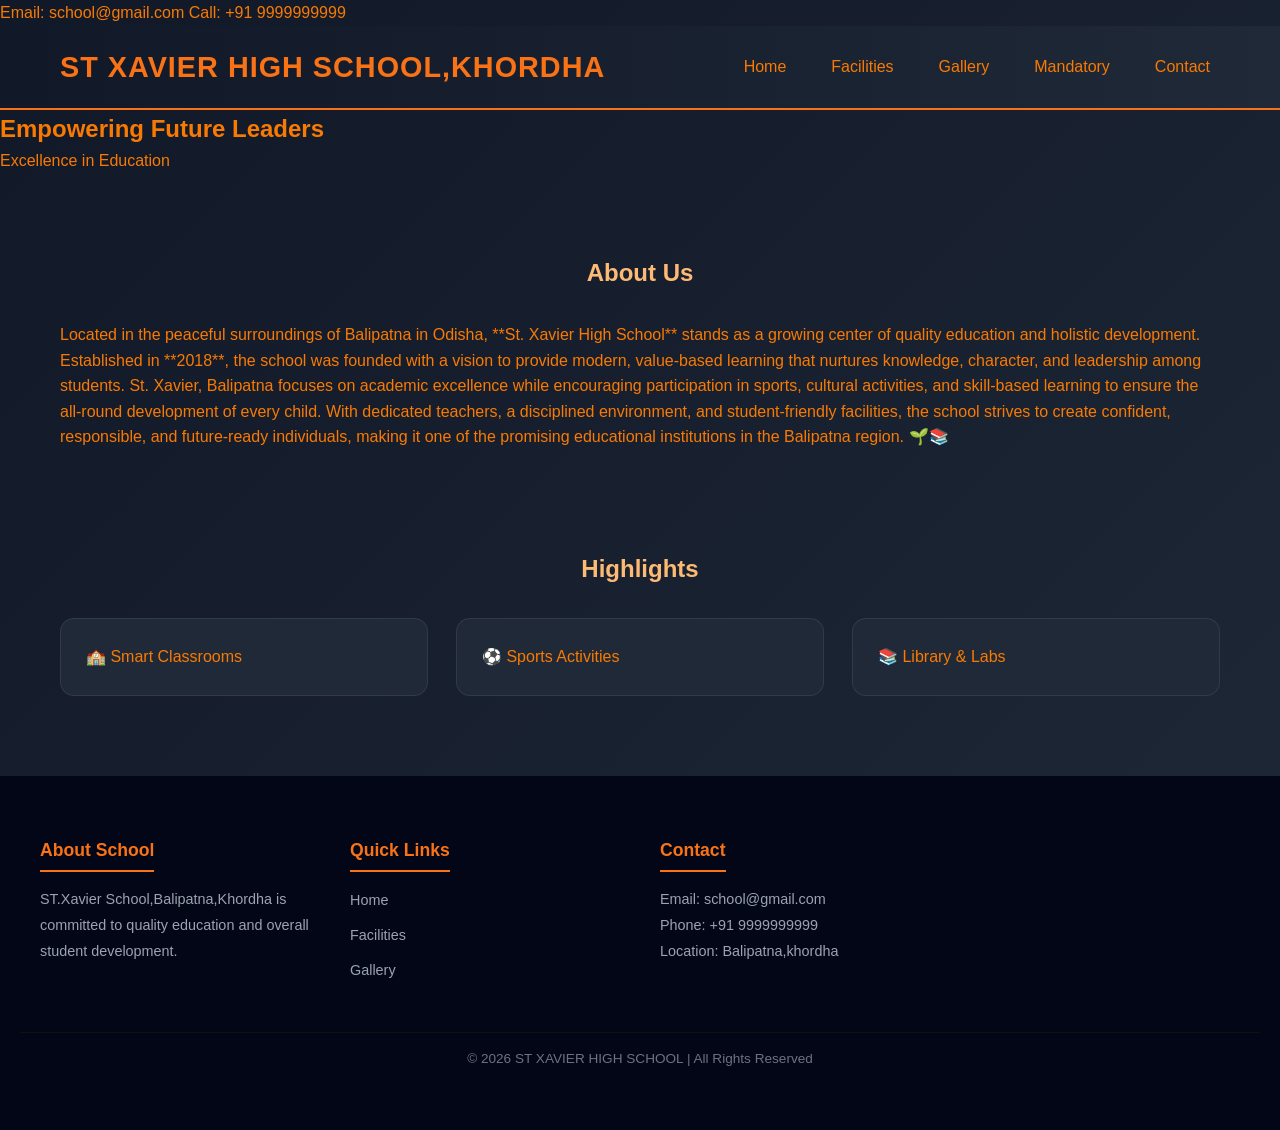
==== index.html @ 2013ecad "first commit" ====
<!DOCTYPE html>
<html>

<head>
    <title>ST XAVIER HIGH SCHOOL</title>
    <link rel="stylesheet" href="style.css">
</head>

<body>

    <div class="top-bar">
        <span>Email: school@gmail.com</span>
        <span>Call: +91 9999999999</span>
    </div>

    <div id="header"></div>

    <section class="hero">
        <h1>Empowering Future Leaders</h1>
        <p>Excellence in Education</p>
    </section>

    <section class="section">
        <h2>About Us</h2>
        <p>Located in the peaceful surroundings of Balipatna in Odisha, **St. Xavier High School** stands as a growing
            center of quality education and holistic development. Established in **2018**, the school was founded with a
            vision to provide modern, value-based learning that nurtures knowledge, character, and leadership among
            students. St. Xavier, Balipatna focuses on academic excellence while encouraging participation in sports,
            cultural activities, and skill-based learning to ensure the all-round development of every child. With
            dedicated teachers, a disciplined environment, and student-friendly facilities, the school strives to create
            confident, responsible, and future-ready individuals, making it one of the promising educational
            institutions in the Balipatna region. 🌱📚

        </p>
    </section>

    <section class="section">
        <h2>Highlights</h2>
        <div class="cards">
            <div class="card">🏫 Smart Classrooms</div>
            <div class="card">⚽ Sports Activities</div>
            <div class="card">📚 Library & Labs</div>
        </div>
    </section>

    <div id="footer"></div>

    <script src="script.js"></script>
</body>

</html>
---- style.css ----
/* --- THEME VARIABLES (NEW COLOR PALETTE) --- */
:root {
    --primary-dark: #111827;
    --secondary-dark: #1f2937;
    --accent: #f97316;        /* Orange Accent */
    --accent-light: #fdba74;
    --text-light: #f97a03;
    --blue: #3a83a8;
    --border: rgba(255,255,255,0.08);
}

/* --- GLOBAL --- */
* {
    margin: 0;
    padding: 0;
    box-sizing: border-box;
    font-family: 'Segoe UI', sans-serif;
}

body {
    background: linear-gradient(135deg, #111827, #1f2937);
    color: var(--text-light);
    line-height: 1.6;
}

/* --- HEADER (COMPLETELY NEW STYLE, SAME STRUCTURE) --- */
header {
    background: linear-gradient(90deg, #111827, #1f2937);
    padding: 18px 0;
    position: sticky;
    top: 0;
    z-index: 1000;
    border-bottom: 2px solid var(--accent);
}

/* NAV */
nav {
    display: flex;
    justify-content: space-between;
    align-items: center;
    max-width: 1200px;
    margin: auto;
    padding: 0 20px;
}

/* LOGO */
.logo-text {
    font-size: 1.8rem;
    font-weight: bold;
    letter-spacing: 1px;
    color: var(--accent);
}

/* NAV LINKS */
nav ul {
    display: flex;
    list-style: none;
}

nav ul li {
    margin-left: 25px;
}

nav ul li a {
    color: var(--text-light);
    text-decoration: none;
    font-weight: 500;
    padding: 6px 10px;
    border-radius: 6px;
    transition: 0.3s;
}

/* Button hover style */
nav ul li a:hover,
nav ul li a.active {
    background: var(--accent);
    color: #111827;
}

/* --- FOOTER --- */
/* --- FOOTER (PROPERLY ALIGNED) --- */
footer {
    background: #020617;
    padding: 60px 20px;
    margin-top: 60px;
}

/* MAIN CONTAINER */
.footer-container {
    max-width: 1200px;
    margin: auto;
    display: grid;
    grid-template-columns: repeat(4, 1fr); /* FIXED 4 COLUMNS */
    gap: 40px;
    align-items: flex-start;
}

/* EACH SECTION */
.footer-section {
    display: flex;
    flex-direction: column;
}

/* HEADINGS */
.footer-section h3 {
    color: var(--accent);
    margin-bottom: 15px;
    font-size: 1.1rem;
    border-bottom: 2px solid var(--accent);
    padding-bottom: 6px;
    width: fit-content;
}

/* TEXT */
.footer-section p,
.footer-section a {
    color: #9ca3af;
    font-size: 0.9rem;
    line-height: 1.8;
    text-decoration: none;
}

/* LINKS */
.footer-section ul {
    list-style: none;
    padding: 0;
}

.footer-section ul li {
    margin-bottom: 8px;
}

.footer-section a:hover {
    color: var(--accent);
    padding-left: 5px;
    transition: 0.3s;
}

/* BOTTOM BAR */
.footer-bottom {
    text-align: center;
    margin-top: 40px;
    border-top: 1px solid #111;
    padding-top: 15px;
    font-size: 0.85rem;
    color: #6b7280;
}

/* --- RESPONSIVE --- */
@media (max-width: 992px) {
    .footer-container {
        grid-template-columns: repeat(2, 1fr);
    }
}

@media (max-width: 600px) {
    .footer-container {
        grid-template-columns: 1fr;
        text-align: center;
    }

    .footer-section h3 {
        margin-left: auto;
        margin-right: auto;
    }
}
/* --- SECTION --- */
.section {
    max-width: 1200px;
    margin: 60px auto;
    padding: 20px;
}

.section h2 {
    text-align: center;
    color: var(--accent-light);
    margin-bottom: 30px;
}

/* --- CARDS (SOFT MODERN LOOK) --- */
.card {
    background: #1f2937;
    border-radius: 14px;
    padding: 25px;
    transition: 0.3s;
    border: 1px solid var(--border);
}

.card:hover {
    transform: translateY(-8px);
    background: #374151;
}

/* GRID */
.cards {
    display: grid;
    grid-template-columns: repeat(auto-fit, minmax(300px, 1fr));
    gap: 28px;
}

/* --- FORM --- */
form input,
form textarea {
    width: 100%;
    padding: 12px;
    margin-bottom: 15px;
    background: #111827;
    border: 1px solid var(--border);
    border-radius: 8px;
    color: var(--text-light);
}

form input:focus,
form textarea:focus {
    border-color: var(--accent);
    outline: none;
}

form button {
    width: 100%;
    padding: 12px;
    background: var(--accent);
    color: #111827;
    border: none;
    border-radius: 8px;
    cursor: pointer;
    transition: 0.3s;
}

form button:hover {
    background: #fb923c;
}

/* --- GALLERY --- */
.gallery-grid {
    display: grid;
    grid-template-columns: repeat(3, 1fr);
    gap: 25px;
}

.gallery-item {
    overflow: hidden;
    border-radius: 12px;
    border: 2px solid transparent;
    transition: 0.3s;
}

.gallery-item:hover {
    border-color: var(--accent);
}

.gallery-item img {
    width: 100%;
    transition: 0.5s;
}

.gallery-item:hover img {
    transform: scale(1.08);
}

/* --- FACILITY --- */
.facility-card {
    text-align: center;
    padding: 25px;
    border-radius: 14px;
    background: #1f2937;
    border: 1px solid var(--border);
    transition: 0.3s;
}

.facility-card:hover {
    transform: translateY(-10px);
    background: #374151;
}

.facility-icon {
    font-size: 3rem;
    margin-bottom: 15px;
    color: var(--accent);
}

/* --- MAP --- */
iframe {
    width: 100%;
    border-radius: 12px;
}

/* --- RESPONSIVE --- */
@media (max-width: 768px) {
    nav ul {
        display: none;
    }

    .gallery-grid {
        grid-template-columns: 1fr;
    }
}
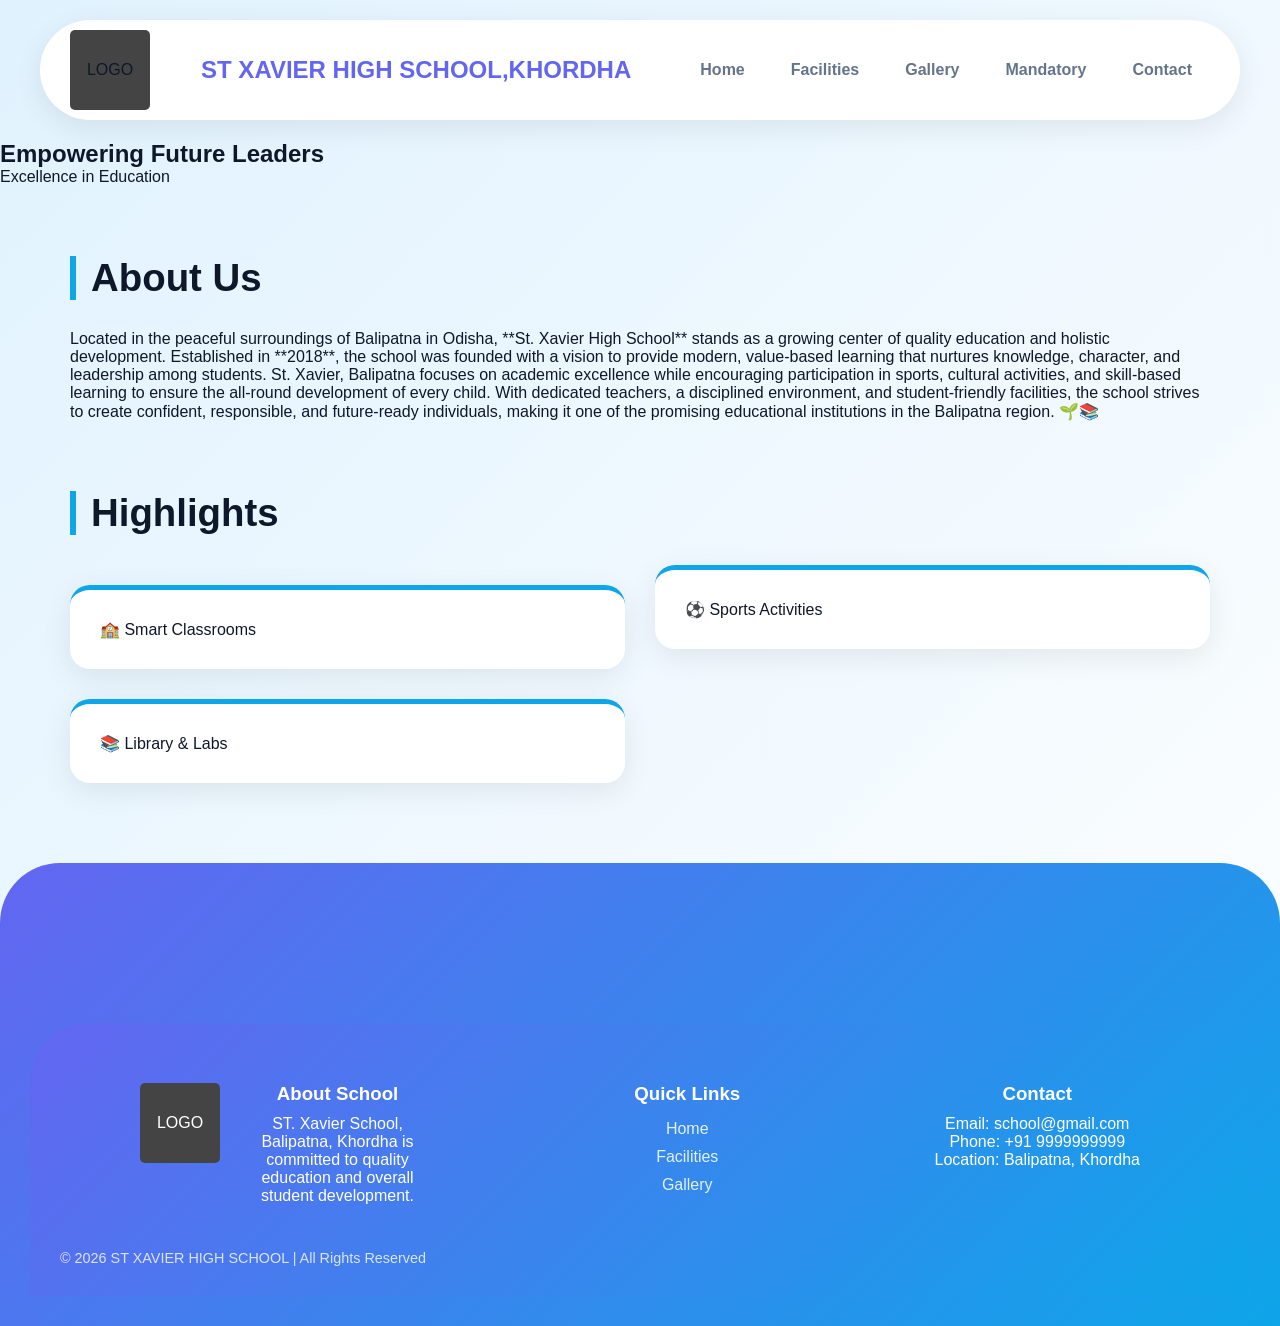
==== commit 52007b50: "Remove contact info and fix hero section alignment Removed contact information from the top bar and " ====
--- a/index.html
+++ b/index.html
@@ -8,14 +8,10 @@
 
 <body>
 
-    <div class="top-bar">
-        <span>Email: school@gmail.com</span>
-        <span>Call: +91 9999999999</span>
-    </div>
-
+    
     <div id="header"></div>
 
-    <section class="hero">
+    <section class="hero" style:text align : centre;>
         <h1>Empowering Future Leaders</h1>
         <p>Excellence in Education</p>
     </section>
@@ -48,4 +44,4 @@
     <script src="script.js"></script>
 </body>
 
-</html>+</html>
--- a/style.css
+++ b/style.css
@@ -1,12 +1,15 @@
-/* --- THEME VARIABLES (NEW COLOR PALETTE) --- */
+/* --- THEME: SOFT GRADIENT MODERN UI --- */
 :root {
-    --primary-dark: #111827;
-    --secondary-dark: #1f2937;
-    --accent: #f97316;        /* Orange Accent */
-    --accent-light: #fdba74;
-    --text-light: #f97a03;
-    --blue: #3a83a8;
-    --border: rgba(255,255,255,0.08);
+    --bg-main: #f0f9ff;
+    --bg-alt: #ffffff;
+    --primary: #0ea5e9;      /* Sky Blue */
+    --secondary: #6366f1;    /* Indigo */
+    --accent: #f97316;       /* Orange */
+    --text-main: #0f172a;
+    --text-muted: #64748b;
+    --border: #e0f2fe;
+
+    --shadow-soft: 0 8px 30px rgba(0,0,0,0.08);
 }
 
 /* --- GLOBAL --- */
@@ -14,284 +17,238 @@
     margin: 0;
     padding: 0;
     box-sizing: border-box;
-    font-family: 'Segoe UI', sans-serif;
+    font-family: 'Poppins', 'Segoe UI', sans-serif;
 }
 
 body {
-    background: linear-gradient(135deg, #111827, #1f2937);
-    color: var(--text-light);
-    line-height: 1.6;
-}
-
-/* --- HEADER (COMPLETELY NEW STYLE, SAME STRUCTURE) --- */
+    background: linear-gradient(135deg, #e0f2fe, #ffffff);
+    color: var(--text-main);
+}
+
+/* --- HEADER (FLOATING + SPLIT ALIGNMENT) --- */
 header {
-    background: linear-gradient(90deg, #111827, #1f2937);
-    padding: 18px 0;
-    position: sticky;
-    top: 0;
-    z-index: 1000;
-    border-bottom: 2px solid var(--accent);
-}
-
-/* NAV */
+    background: #ffffff;
+    margin: 20px auto;
+    max-width: 1200px;
+    border-radius: 50px;
+    box-shadow: var(--shadow-soft);
+    padding: 10px 0;
+}
+
 nav {
     display: flex;
     justify-content: space-between;
     align-items: center;
-    max-width: 1200px;
-    margin: auto;
-    padding: 0 20px;
-}
-
-/* LOGO */
+    padding: 0 30px;
+}
+
+/* LEFT LOGO */
 .logo-text {
-    font-size: 1.8rem;
-    font-weight: bold;
-    letter-spacing: 1px;
-    color: var(--accent);
-}
-
-/* NAV LINKS */
+    font-size: 1.5rem;
+    font-weight: 900;
+    color: var(--secondary);
+}
+
+/* RIGHT MENU */
 nav ul {
     display: flex;
     list-style: none;
-}
-
-nav ul li {
-    margin-left: 25px;
+    gap: 10px;
 }
 
 nav ul li a {
-    color: var(--text-light);
     text-decoration: none;
-    font-weight: 500;
-    padding: 6px 10px;
-    border-radius: 6px;
-    transition: 0.3s;
-}
-
-/* Button hover style */
-nav ul li a:hover,
-nav ul li a.active {
-    background: var(--accent);
-    color: #111827;
-}
-
-/* --- FOOTER --- */
-/* --- FOOTER (PROPERLY ALIGNED) --- */
-footer {
-    background: #020617;
-    padding: 60px 20px;
-    margin-top: 60px;
-}
-
-/* MAIN CONTAINER */
-.footer-container {
-    max-width: 1200px;
-    margin: auto;
-    display: grid;
-    grid-template-columns: repeat(4, 1fr); /* FIXED 4 COLUMNS */
-    gap: 40px;
-    align-items: flex-start;
-}
-
-/* EACH SECTION */
-.footer-section {
-    display: flex;
-    flex-direction: column;
-}
-
-/* HEADINGS */
-.footer-section h3 {
-    color: var(--accent);
-    margin-bottom: 15px;
-    font-size: 1.1rem;
-    border-bottom: 2px solid var(--accent);
-    padding-bottom: 6px;
-    width: fit-content;
-}
-
-/* TEXT */
-.footer-section p,
-.footer-section a {
-    color: #9ca3af;
-    font-size: 0.9rem;
-    line-height: 1.8;
-    text-decoration: none;
-}
-
-/* LINKS */
-.footer-section ul {
-    list-style: none;
-    padding: 0;
-}
-
-.footer-section ul li {
-    margin-bottom: 8px;
-}
-
-.footer-section a:hover {
-    color: var(--accent);
-    padding-left: 5px;
-    transition: 0.3s;
-}
-
-/* BOTTOM BAR */
-.footer-bottom {
-    text-align: center;
-    margin-top: 40px;
-    border-top: 1px solid #111;
-    padding-top: 15px;
-    font-size: 0.85rem;
-    color: #6b7280;
-}
-
-/* --- RESPONSIVE --- */
-@media (max-width: 992px) {
-    .footer-container {
-        grid-template-columns: repeat(2, 1fr);
-    }
-}
-
-@media (max-width: 600px) {
-    .footer-container {
-        grid-template-columns: 1fr;
-        text-align: center;
-    }
-
-    .footer-section h3 {
-        margin-left: auto;
-        margin-right: auto;
-    }
-}
-/* --- SECTION --- */
+    padding: 8px 18px;
+    border-radius: 20px;
+    color: var(--text-muted);
+    font-weight: 600;
+    transition: 0.3s;
+}
+
+/* pill hover */
+nav ul li a:hover {
+    background: var(--primary);
+    color: #fff;
+}
+
+/* --- SECTION (LEFT ALIGNED HEADINGS) --- */
 .section {
     max-width: 1200px;
-    margin: 60px auto;
-    padding: 20px;
+    margin: 70px auto;
+    padding: 0 30px;
 }
 
 .section h2 {
-    text-align: center;
-    color: var(--accent-light);
+    font-size: 2.4rem;
+    font-weight: 800;
     margin-bottom: 30px;
-}
-
-/* --- CARDS (SOFT MODERN LOOK) --- */
-.card {
-    background: #1f2937;
-    border-radius: 14px;
-    padding: 25px;
-    transition: 0.3s;
-    border: 1px solid var(--border);
-}
-
-.card:hover {
-    transform: translateY(-8px);
-    background: #374151;
-}
-
-/* GRID */
+    border-left: 6px solid var(--primary);
+    padding-left: 15px;
+}
+
+/* --- CARDS (OFFSET GRID STYLE) --- */
 .cards {
     display: grid;
-    grid-template-columns: repeat(auto-fit, minmax(300px, 1fr));
-    gap: 28px;
-}
-
-/* --- FORM --- */
+    grid-template-columns: repeat(2, 1fr);
+    gap: 30px;
+}
+
+/* stagger effect */
+.cards .card:nth-child(odd) {
+    transform: translateY(20px);
+}
+
+.card {
+    background: var(--bg-alt);
+    padding: 30px;
+    border-radius: 20px;
+    box-shadow: var(--shadow-soft);
+    border-top: 5px solid var(--primary);
+    transition: 0.3s;
+}
+
+.card:hover {
+    transform: translateY(-10px);
+    border-top-color: var(--accent);
+}
+
+/* --- FACILITY (HORIZONTAL STYLE) --- */
+.facility-card {
+    display: flex;
+    align-items: center;
+    gap: 20px;
+    padding: 25px;
+    border-radius: 16px;
+    background: #ffffff;
+    box-shadow: var(--shadow-soft);
+    transition: 0.3s;
+}
+
+.facility-card:hover {
+    transform: translateX(10px);
+}
+
+.facility-icon {
+    font-size: 2rem;
+    background: var(--primary);
+    color: #fff;
+    padding: 15px;
+    border-radius: 12px;
+}
+
+/* --- GALLERY (RECTANGLE STYLE, NOT SQUARE) --- */
+.gallery-grid {
+    display: grid;
+    grid-template-columns: repeat(auto-fit, minmax(260px, 1fr));
+    gap: 25px;
+}
+
+.gallery-item {
+    overflow: hidden;
+    border-radius: 15px;
+    height: 180px;
+}
+
+.gallery-item img {
+    width: 100%;
+    height: 100%;
+    object-fit: cover;
+    transition: 0.4s;
+}
+
+.gallery-item:hover img {
+    transform: scale(1.1);
+}
+
+/* --- FORM (CARD CENTER BUT CLEAN) --- */
+form {
+    max-width: 500px;
+    margin: auto;
+    background: #ffffff;
+    padding: 30px;
+    border-radius: 20px;
+    box-shadow: var(--shadow-soft);
+}
+
 form input,
 form textarea {
     width: 100%;
-    padding: 12px;
+    padding: 14px;
     margin-bottom: 15px;
-    background: #111827;
     border: 1px solid var(--border);
-    border-radius: 8px;
-    color: var(--text-light);
+    border-radius: 10px;
+    transition: 0.3s;
 }
 
 form input:focus,
 form textarea:focus {
-    border-color: var(--accent);
+    border-color: var(--primary);
     outline: none;
 }
 
 form button {
     width: 100%;
-    padding: 12px;
-    background: var(--accent);
-    color: #111827;
+    padding: 14px;
     border: none;
-    border-radius: 8px;
-    cursor: pointer;
+    background: var(--secondary);
+    color: #fff;
+    border-radius: 10px;
+    font-weight: bold;
     transition: 0.3s;
 }
 
 form button:hover {
-    background: #fb923c;
-}
-
-/* --- GALLERY --- */
-.gallery-grid {
-    display: grid;
-    grid-template-columns: repeat(3, 1fr);
-    gap: 25px;
-}
-
-.gallery-item {
-    overflow: hidden;
-    border-radius: 12px;
-    border: 2px solid transparent;
-    transition: 0.3s;
-}
-
-.gallery-item:hover {
-    border-color: var(--accent);
-}
-
-.gallery-item img {
-    width: 100%;
-    transition: 0.5s;
-}
-
-.gallery-item:hover img {
-    transform: scale(1.08);
-}
-
-/* --- FACILITY --- */
-.facility-card {
+    background: var(--primary);
+}
+
+/* --- FOOTER (CURVED + CENTERED STYLE) --- */
+footer {
+    background: linear-gradient(135deg, var(--secondary), var(--primary));
+    color: #fff;
+    padding: 60px 30px 30px;
+    border-top-left-radius: 60px;
+    border-top-right-radius: 60px;
+    margin-top: 100px;
+}
+
+.footer-container {
+    max-width: 1000px;
+    margin: auto;
     text-align: center;
-    padding: 25px;
-    border-radius: 14px;
-    background: #1f2937;
-    border: 1px solid var(--border);
-    transition: 0.3s;
-}
-
-.facility-card:hover {
-    transform: translateY(-10px);
-    background: #374151;
-}
-
-.facility-icon {
-    font-size: 3rem;
-    margin-bottom: 15px;
-    color: var(--accent);
-}
-
-/* --- MAP --- */
-iframe {
-    width: 100%;
-    border-radius: 12px;
+}
+
+.footer-section {
+    margin-bottom: 25px;
+}
+
+.footer-section h3 {
+    margin-bottom: 10px;
+}
+
+.footer-section a {
+    color: #e0f2fe;
+    text-decoration: none;
+    display: inline-block;
+    margin: 5px;
+}
+
+.footer-section a:hover {
+    text-decoration: underline;
+}
+
+.footer-bottom {
+    margin-top: 20px;
+    font-size: 0.9rem;
+    opacity: 0.8;
 }
 
 /* --- RESPONSIVE --- */
 @media (max-width: 768px) {
+    .cards {
+        grid-template-columns: 1fr;
+    }
+
     nav ul {
         display: none;
     }
-
-    .gallery-grid {
-        grid-template-columns: 1fr;
-    }
-}+}
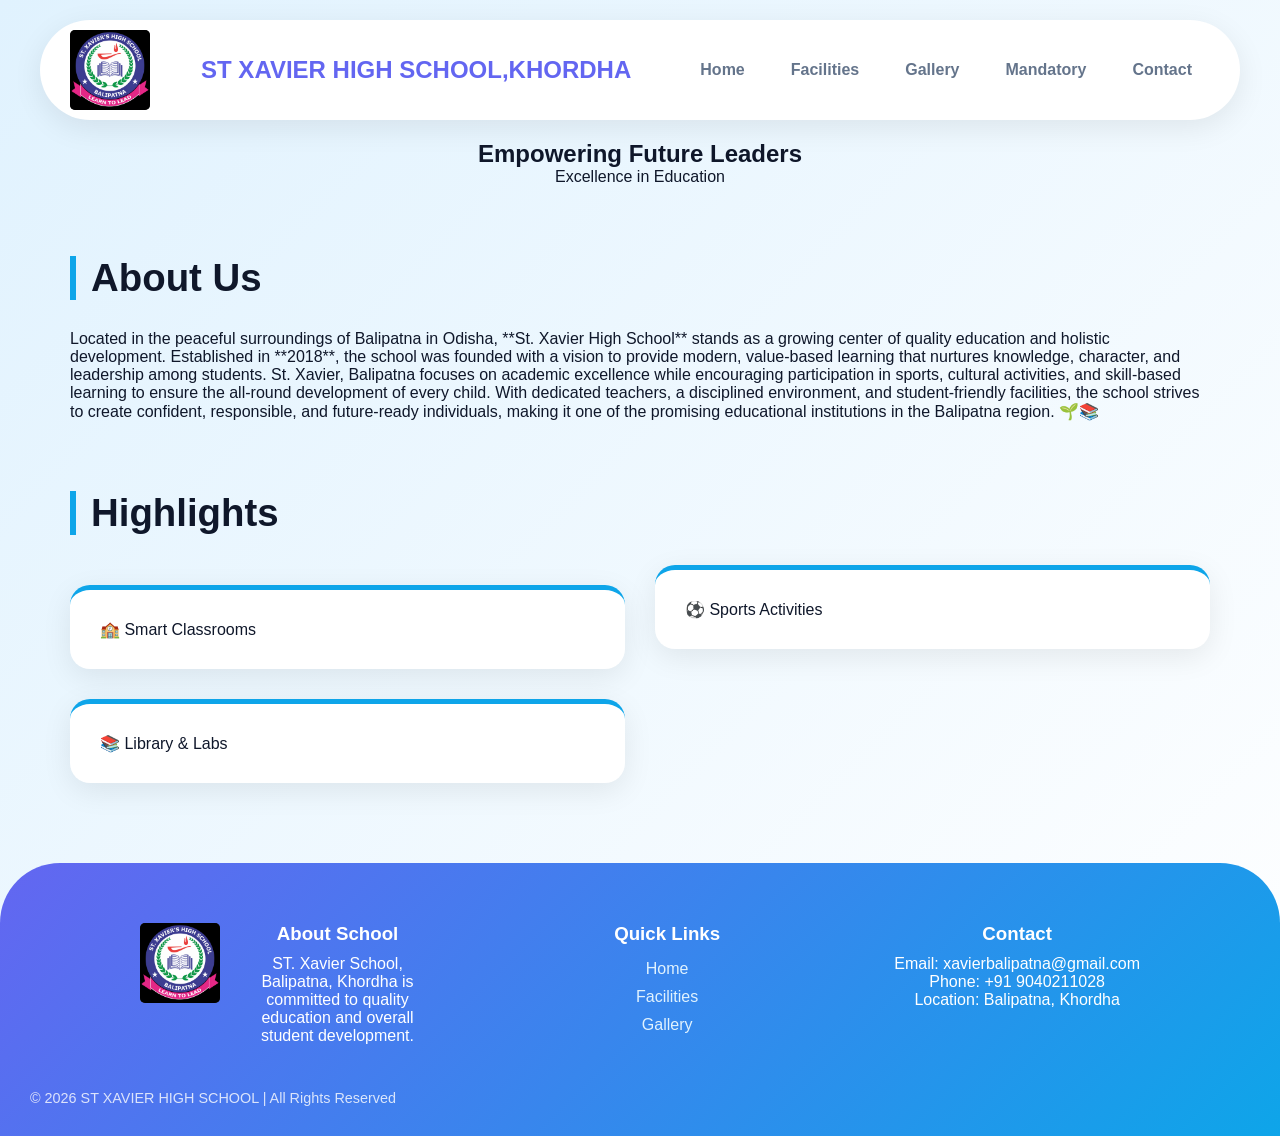
==== commit 50e1dad5: "Fix text alignment style in hero section" ====
--- a/index.html
+++ b/index.html
@@ -11,7 +11,7 @@
     
     <div id="header"></div>
 
-    <section class="hero" style:text align : centre;>
+    <section class="hero" style="text-align: center;">
         <h1>Empowering Future Leaders</h1>
         <p>Excellence in Education</p>
     </section>
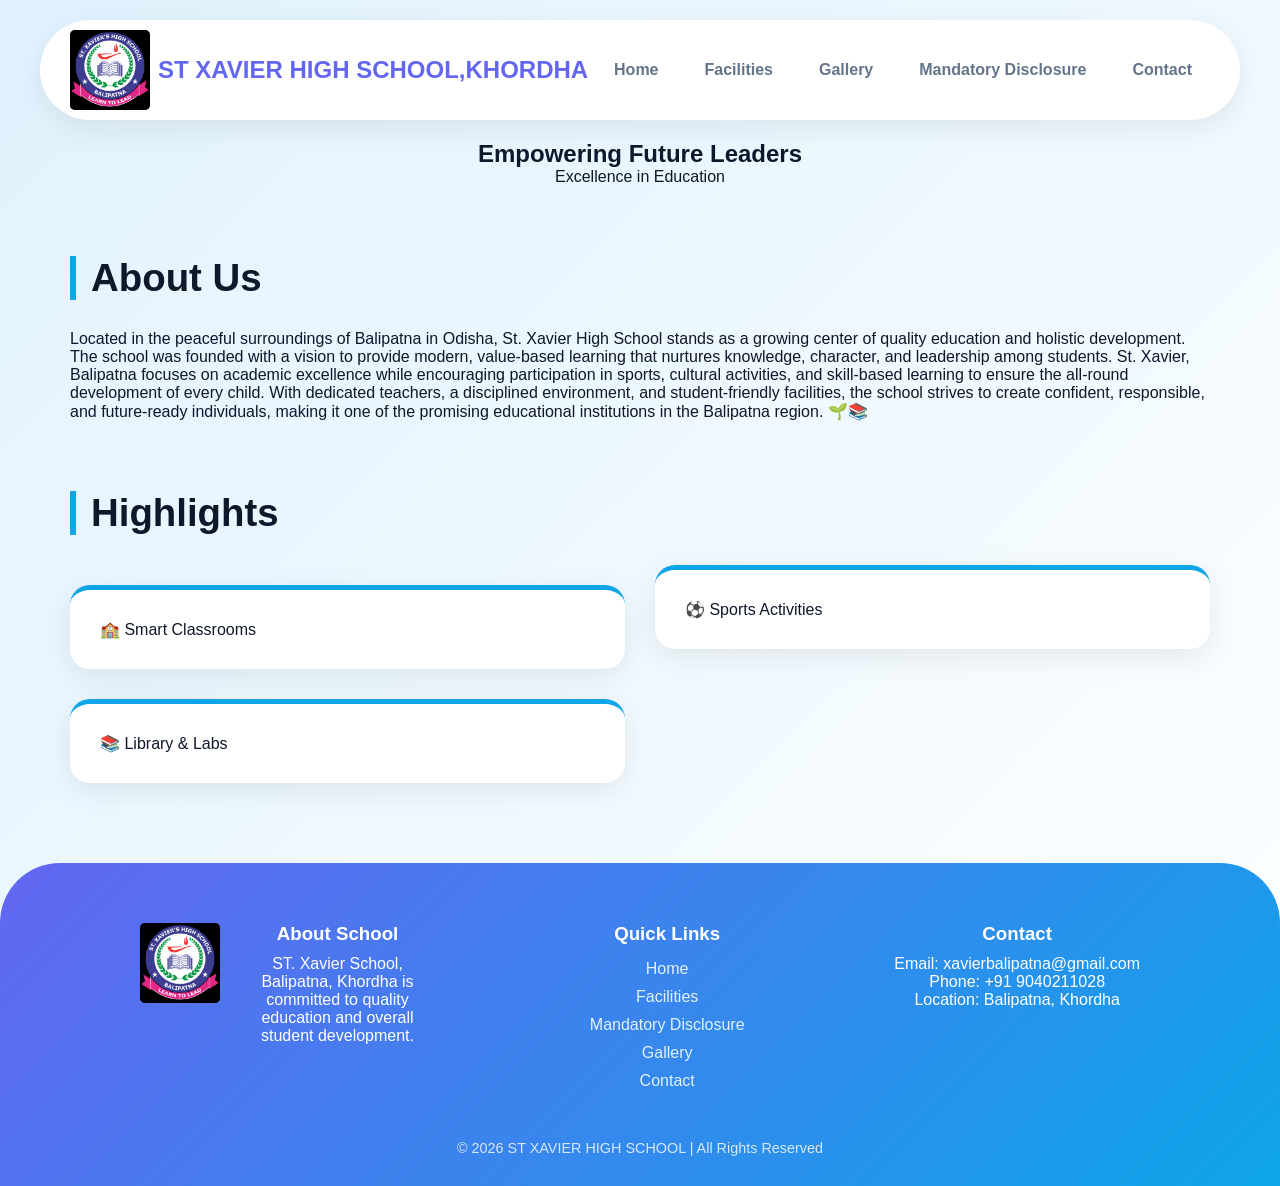
==== commit 8e3388ee: "Update index.html" ====
--- a/index.html
+++ b/index.html
@@ -18,8 +18,8 @@
 
     <section class="section">
         <h2>About Us</h2>
-        <p>Located in the peaceful surroundings of Balipatna in Odisha, **St. Xavier High School** stands as a growing
-            center of quality education and holistic development. Established in **2018**, the school was founded with a
+        <p>Located in the peaceful surroundings of Balipatna in Odisha, St. Xavier High School stands as a growing
+            center of quality education and holistic development. The school was founded with a
             vision to provide modern, value-based learning that nurtures knowledge, character, and leadership among
             students. St. Xavier, Balipatna focuses on academic excellence while encouraging participation in sports,
             cultural activities, and skill-based learning to ensure the all-round development of every child. With
